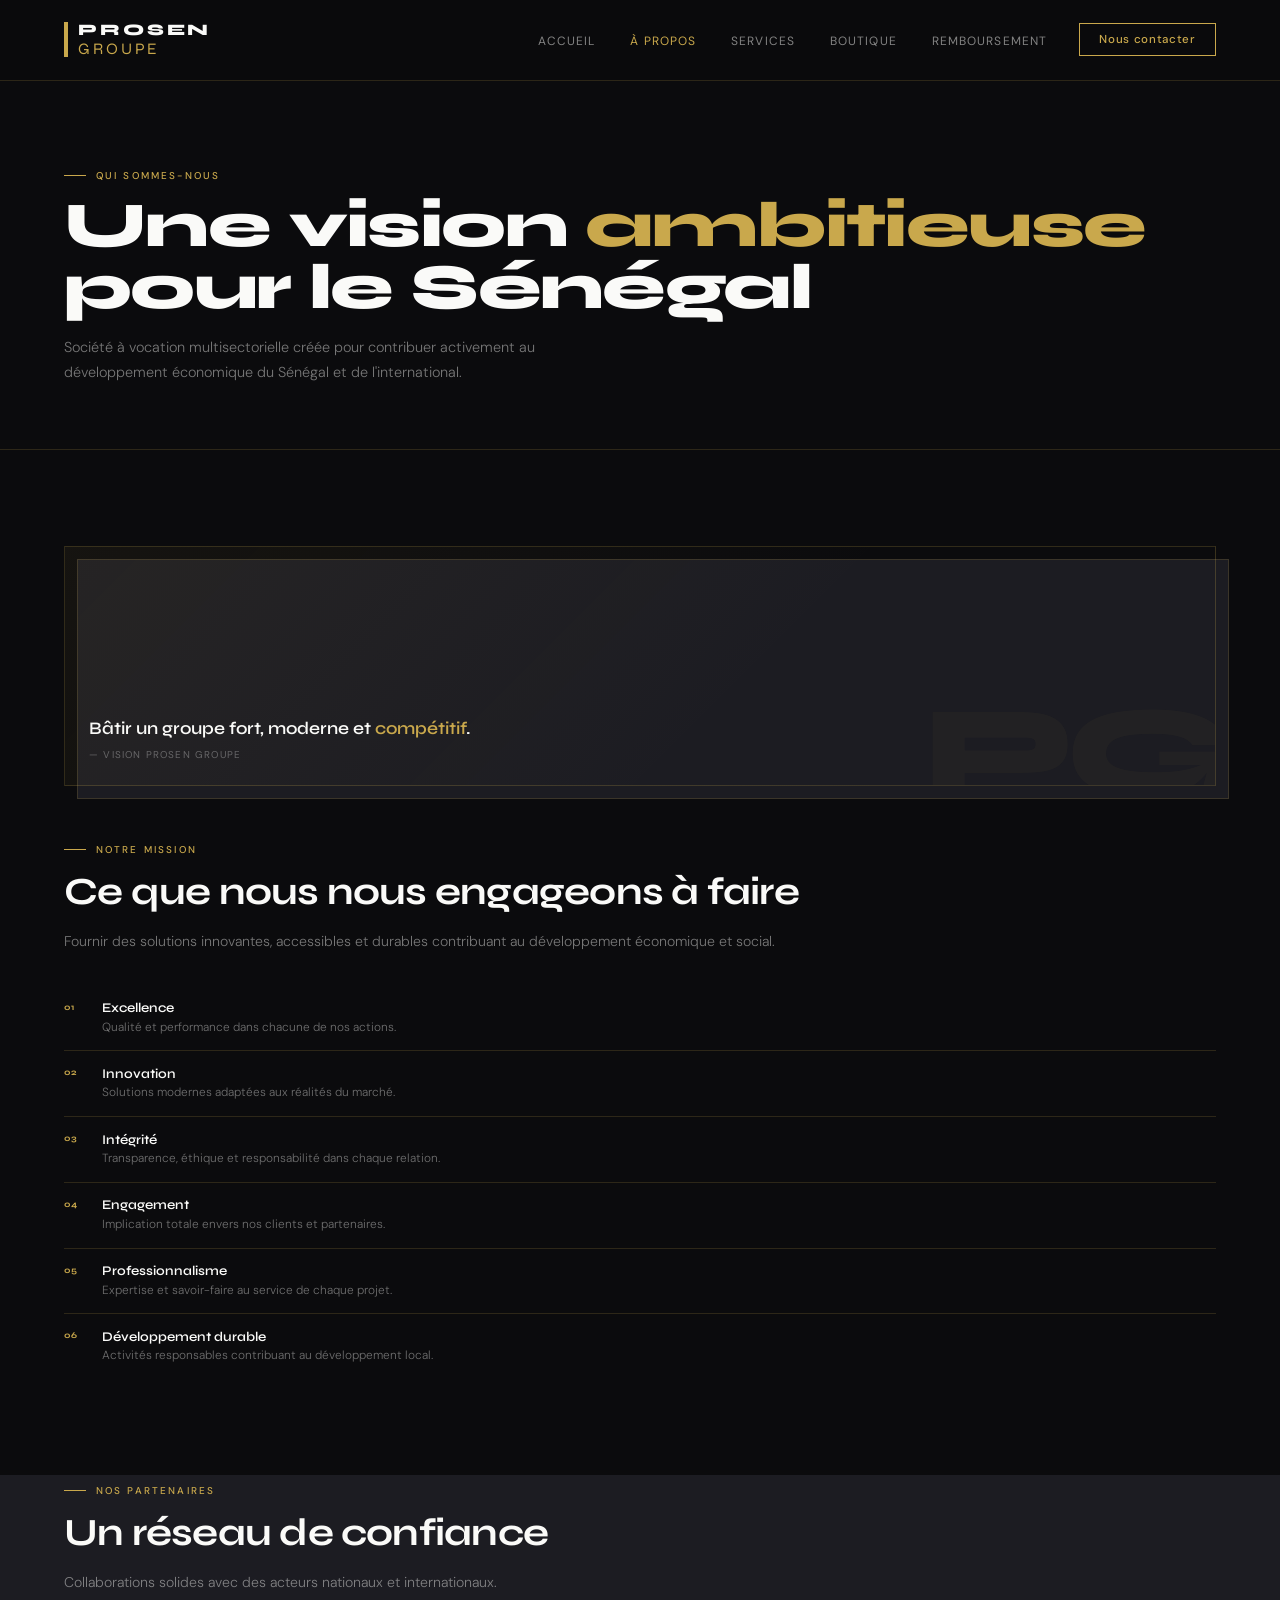
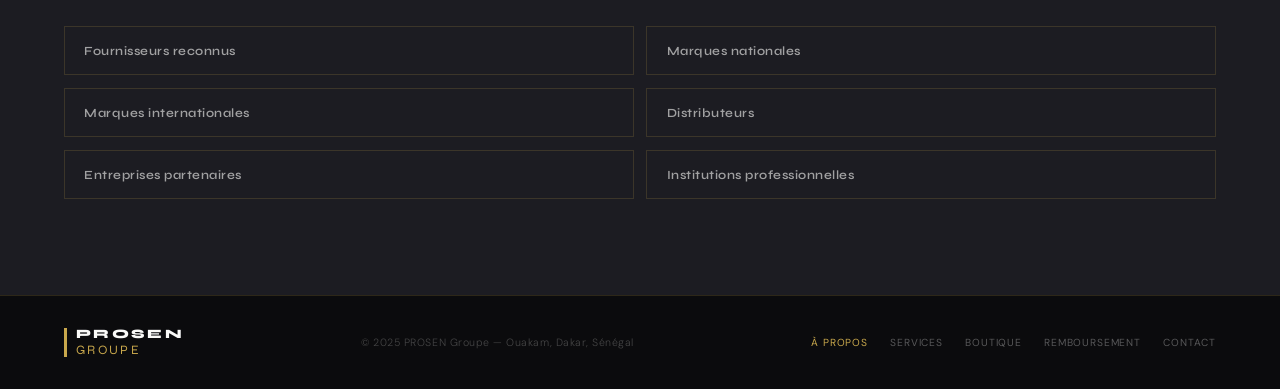
==== apropos.html @ 7b1ca3a4 "Initial commit — site web PROSEN Groupe Site multi-pages : Accueil, À propos, Services, Boutique, Re" ====
<!DOCTYPE html>
<html lang="fr">
<head>
<meta charset="UTF-8"/><meta name="viewport" content="width=device-width, initial-scale=1.0"/>
<title>PROSEN Groupe — À propos</title>
<link rel="preconnect" href="https://fonts.googleapis.com"/>
<link rel="preconnect" href="https://fonts.gstatic.com" crossorigin/>
<link href="https://fonts.googleapis.com/css2?family=Syne:wght@400;600;700;800&family=DM+Sans:opsz,wght@9..40,300;9..40,400;9..40,500&display=swap" rel="stylesheet"/>
<link rel="stylesheet" href="style.css"/>
</head>
<body>
<nav id="nav">
  <a href="index.html" class="logo-mark">
    <div class="logo-bar"></div>
    <div class="logo-text-block"><span class="logo-primary">PROSEN</span><span class="logo-secondary">GROUPE</span></div>
  </a>
  <div class="nav-right">
    <ul class="nav-links-desktop">
      <li><a href="index.html">Accueil</a></li>
      <li><a href="apropos.html" class="active">À propos</a></li>
      <li><a href="services.html">Services</a></li>
      <li><a href="boutique.html">Boutique</a></li>
      <li><a href="remboursement.html">Remboursement</a></li>
    </ul>
    <a href="contact.html" class="nav-cta">Nous contacter</a>
    <button class="burger" id="burger" type="button" aria-label="Menu"><span></span><span></span><span></span></button>
  </div>
</nav>
<div class="nav-menu" id="navMenu">
  <a href="index.html">Accueil</a>
  <a href="apropos.html" class="active">À propos</a>
  <a href="services.html">Services</a>
  <a href="boutique.html">Boutique</a>
  <a href="remboursement.html">Remboursement</a>
  <a href="contact.html" class="menu-cta">Nous contacter</a>
</div>

<main>
<div class="page-header">
  <div class="sec-label">Qui sommes-nous</div>
  <h1>Une vision <span class="accent">ambitieuse</span><br/>pour le Sénégal</h1>
  <p>Société à vocation multisectorielle créée pour contribuer activement au développement économique du Sénégal et de l'international.</p>
</div>

<section class="sec">
  <div style="position:relative;height:240px;margin-bottom:3rem">
    <div style="position:absolute;top:.8rem;left:.8rem;right:-.8rem;bottom:-.8rem;background:var(--ink2);border:.5px solid var(--bd)"></div>
    <div style="position:absolute;inset:0;background:linear-gradient(135deg,rgba(201,168,76,.06) 0%,transparent 60%);border:.5px solid rgba(201,168,76,.2);display:flex;flex-direction:column;align-items:flex-start;justify-content:flex-end;padding:1.5rem;overflow:hidden">
      <div style="position:absolute;bottom:-2rem;right:-1rem;font-family:'Syne',sans-serif;font-size:8rem;font-weight:800;color:rgba(201,168,76,.04);line-height:1;letter-spacing:-.05em">PG</div>
      <p style="font-family:'Syne',sans-serif;font-size:1.1rem;font-weight:600;line-height:1.35;color:var(--w);margin-bottom:.5rem;position:relative;z-index:1">Bâtir un groupe fort, moderne et <span style="color:var(--gold)">compétitif</span>.</p>
      <p style="font-size:.62rem;letter-spacing:.12em;text-transform:uppercase;color:rgba(250,250,248,.32);position:relative;z-index:1">— Vision PROSEN Groupe</p>
    </div>
  </div>

  <div class="sec-label">Notre mission</div>
  <h2 class="sec-title">Ce que nous nous engageons à faire</h2>
  <p class="sec-sub" style="margin-bottom:2rem">Fournir des solutions innovantes, accessibles et durables contribuant au développement économique et social.</p>

  <div class="values-list">
    <div class="value-item"><span class="value-num">01</span><div><div class="value-name">Excellence</div><div class="value-desc">Qualité et performance dans chacune de nos actions.</div></div></div>
    <div class="value-item"><span class="value-num">02</span><div><div class="value-name">Innovation</div><div class="value-desc">Solutions modernes adaptées aux réalités du marché.</div></div></div>
    <div class="value-item"><span class="value-num">03</span><div><div class="value-name">Intégrité</div><div class="value-desc">Transparence, éthique et responsabilité dans chaque relation.</div></div></div>
    <div class="value-item"><span class="value-num">04</span><div><div class="value-name">Engagement</div><div class="value-desc">Implication totale envers nos clients et partenaires.</div></div></div>
    <div class="value-item"><span class="value-num">05</span><div><div class="value-name">Professionnalisme</div><div class="value-desc">Expertise et savoir-faire au service de chaque projet.</div></div></div>
    <div class="value-item"><span class="value-num">06</span><div><div class="value-name">Développement durable</div><div class="value-desc">Activités responsables contribuant au développement local.</div></div></div>
  </div>
</section>

<section class="sec" style="background:var(--ink2);padding-top:0">
  <div class="sec-label">Nos partenaires</div>
  <h2 class="sec-title">Un réseau de confiance</h2>
  <p class="sec-sub" style="margin-bottom:2rem">Collaborations solides avec des acteurs nationaux et internationaux.</p>
  <div style="display:grid;grid-template-columns:1fr 1fr;gap:.8rem">
    <div style="border:.5px solid var(--bd);padding:1rem 1.2rem;font-family:'Syne',sans-serif;font-size:.78rem;font-weight:600;color:rgba(250,250,248,.6);letter-spacing:.04em">Fournisseurs reconnus</div>
    <div style="border:.5px solid var(--bd);padding:1rem 1.2rem;font-family:'Syne',sans-serif;font-size:.78rem;font-weight:600;color:rgba(250,250,248,.6);letter-spacing:.04em">Marques nationales</div>
    <div style="border:.5px solid var(--bd);padding:1rem 1.2rem;font-family:'Syne',sans-serif;font-size:.78rem;font-weight:600;color:rgba(250,250,248,.6);letter-spacing:.04em">Marques internationales</div>
    <div style="border:.5px solid var(--bd);padding:1rem 1.2rem;font-family:'Syne',sans-serif;font-size:.78rem;font-weight:600;color:rgba(250,250,248,.6);letter-spacing:.04em">Distributeurs</div>
    <div style="border:.5px solid var(--bd);padding:1rem 1.2rem;font-family:'Syne',sans-serif;font-size:.78rem;font-weight:600;color:rgba(250,250,248,.6);letter-spacing:.04em">Entreprises partenaires</div>
    <div style="border:.5px solid var(--bd);padding:1rem 1.2rem;font-family:'Syne',sans-serif;font-size:.78rem;font-weight:600;color:rgba(250,250,248,.6);letter-spacing:.04em">Institutions professionnelles</div>
  </div>
</section>
</main>

<footer>
  <div class="logo-mark" style="gap:9px">
    <div class="logo-bar" style="min-height:24px;width:3px"></div>
    <div class="logo-text-block">
      <span style="font-family:'Syne',sans-serif;font-weight:800;font-size:.8rem;letter-spacing:.18em;color:#FAFAF8;line-height:1">PROSEN</span>
      <span style="font-family:'Syne',sans-serif;font-weight:400;font-size:.8rem;letter-spacing:.18em;color:#C9A84C;line-height:1">GROUPE</span>
    </div>
  </div>
  <div class="footer-copy">© 2025 PROSEN Groupe — Ouakam, Dakar, Sénégal</div>
  <div class="footer-links">
    <a href="apropos.html" class="active">À propos</a>
    <a href="services.html">Services</a>
    <a href="boutique.html">Boutique</a>
    <a href="remboursement.html">Remboursement</a>
    <a href="contact.html">Contact</a>
  </div>
</footer>
<script src="nav.js"></script>
</body>
</html>
---- style.css ----
:root{
  --gold:#C9A84C;--gold-l:#E8C96A;--gold-d:#9A7A30;
  --ink:#0B0B0D;--ink2:#1C1C22;
  --w:#FAFAF8;--off:#F2F0EA;
  --bd:rgba(201,168,76,.18);
  --D:'Syne',sans-serif;--B:'DM Sans',sans-serif;
}
*,*::before,*::after{box-sizing:border-box;margin:0;padding:0}
html{scroll-behavior:smooth}
body{font-family:var(--B);background:var(--ink);color:var(--w);overflow-x:hidden;min-height:100vh;display:flex;flex-direction:column}
main{flex:1}

@keyframes fadeUp{from{opacity:0;transform:translateY(20px)}to{opacity:1;transform:none}}
@keyframes barGrow{from{transform:scaleY(0);opacity:0}to{transform:scaleY(1);opacity:1}}
.fade-up{animation:fadeUp .8s cubic-bezier(.4,0,.2,1) both}
.d1{animation-delay:.1s}.d2{animation-delay:.22s}.d3{animation-delay:.34s}

/* ── LOGO ── */
.logo-mark{display:flex;align-items:stretch;gap:10px;text-decoration:none}
.logo-bar{width:4px;background:var(--gold);flex-shrink:0;min-height:32px}
.logo-text-block{display:flex;flex-direction:column;justify-content:center;gap:3px}
.logo-primary{font-family:var(--D);font-weight:800;font-size:1rem;letter-spacing:.18em;color:var(--w);line-height:1}
.logo-secondary{font-family:var(--D);font-weight:400;font-size:1rem;letter-spacing:.18em;color:var(--gold);line-height:1}

/* ── NAV ── */
nav{position:fixed;top:0;left:0;right:0;z-index:200;background:rgba(11,11,13,.96);backdrop-filter:blur(20px);-webkit-backdrop-filter:blur(20px);border-bottom:.5px solid var(--bd);padding:1rem 1.5rem;display:flex;align-items:center;justify-content:space-between}
.nav-right{display:flex;align-items:center;gap:1rem}
.nav-cta{font-family:var(--B);font-size:.72rem;font-weight:500;letter-spacing:.06em;padding:.5rem 1.2rem;border:1px solid var(--gold);color:var(--gold);text-decoration:none;transition:all .2s}
.nav-cta:hover{background:var(--gold);color:var(--ink)}
.nav-links-desktop{display:none}
.burger{width:44px;height:44px;display:flex;flex-direction:column;justify-content:center;gap:5px;cursor:pointer;padding:8px;border:none;background:transparent;touch-action:manipulation;-webkit-tap-highlight-color:transparent;flex-shrink:0}
.burger span{display:block;height:1.5px;background:var(--w);transition:all .3s;transform-origin:center;pointer-events:none}
.burger.open span:nth-child(1){transform:translateY(6.5px) rotate(45deg)}
.burger.open span:nth-child(2){opacity:0;transform:scaleX(0)}
.burger.open span:nth-child(3){transform:translateY(-6.5px) rotate(-45deg)}
.nav-menu{position:fixed;top:0;left:0;right:0;bottom:0;background:#0B0B0D;z-index:198;display:flex;flex-direction:column;align-items:center;justify-content:center;gap:2rem;transform:translateX(100%);transition:transform .35s cubic-bezier(.4,0,.2,1)}
.nav-menu.open{transform:none}
.nav-menu a{font-family:var(--D);font-weight:700;font-size:1.6rem;letter-spacing:.1em;color:rgba(250,250,248,.7);text-decoration:none;transition:color .2s}
.nav-menu a:hover,.nav-menu a.active{color:var(--gold)}
.nav-menu .menu-cta{margin-top:.5rem;padding:.8rem 2.2rem;border:1px solid var(--gold);color:var(--gold);font-size:.9rem;font-family:var(--B);font-weight:500;letter-spacing:.08em;text-decoration:none;transition:all .2s}
.nav-menu .menu-cta:hover{background:var(--gold);color:var(--ink)}
.nav-links-desktop a.active{color:var(--gold)}

/* ── PAGE HEADER ── */
.page-header{padding:9rem 1.5rem 3rem;border-bottom:.5px solid var(--bd)}
.page-header .sec-label{margin-bottom:.8rem}
.page-header h1{font-family:var(--D);font-weight:800;font-size:clamp(2.4rem,9vw,4rem);line-height:.97;letter-spacing:-.025em;margin-bottom:1rem}
.page-header h1 .accent{color:var(--gold)}
.page-header p{font-size:.9rem;font-weight:300;color:rgba(250,250,248,.45);max-width:480px;line-height:1.75}

/* ── SECTIONS ── */
.sec{padding:4rem 1.5rem}
.sec-label{display:inline-flex;align-items:center;gap:.6rem;font-size:.62rem;font-weight:500;letter-spacing:.22em;text-transform:uppercase;color:var(--gold);margin-bottom:1rem}
.sec-label::before{content:'';width:22px;height:1px;background:var(--gold)}
.sec-title{font-family:var(--D);font-weight:700;font-size:clamp(1.7rem,6vw,2.4rem);line-height:1.06;letter-spacing:-.02em;margin-bottom:1rem}
.sec-sub{font-size:.88rem;font-weight:300;color:rgba(250,250,248,.45);line-height:1.75}

/* ── SERVICES GRID ── */
.services-grid,.services-row2{display:grid;grid-template-columns:1fr 1fr;border:.5px solid var(--bd)}
.services-row2{border-top:none}
.service-card{padding:1.8rem 1.4rem;border-right:.5px solid var(--bd);position:relative;overflow:hidden;transition:background .3s}
.service-card:nth-child(2n){border-right:none}
.service-card:not(:nth-last-child(-n+2)){border-bottom:.5px solid var(--bd)}
.service-card::after{content:'';position:absolute;bottom:0;left:0;right:0;height:2px;background:var(--gold);transform:scaleX(0);transform-origin:left;transition:transform .4s cubic-bezier(.4,0,.2,1)}
.service-card:hover::after{transform:scaleX(1)}
.service-card:hover{background:rgba(201,168,76,.04)}
.service-num{font-family:var(--D);font-size:.55rem;font-weight:700;letter-spacing:.16em;color:var(--gold);margin-bottom:1.2rem}
.service-icon{width:28px;height:28px;margin-bottom:.9rem;color:rgba(250,250,248,.28)}
.service-icon svg{width:100%;height:100%}
.service-name{font-family:var(--D);font-size:.8rem;font-weight:600;line-height:1.25;color:var(--w)}

/* ── VALUES LIST ── */
.values-list{margin-top:1.8rem}
.value-item{display:flex;gap:1rem;padding:.9rem 0;border-bottom:.5px solid var(--bd)}
.value-item:last-child{border-bottom:none}
.value-num{font-family:var(--D);font-size:.55rem;font-weight:700;color:var(--gold);letter-spacing:.12em;padding-top:.1rem;min-width:22px}
.value-name{font-family:var(--D);font-size:.83rem;font-weight:600;margin-bottom:.1rem}
.value-desc{font-size:.74rem;font-weight:300;color:rgba(250,250,248,.42);line-height:1.55}

/* ── SECTEURS ── */
.secteurs-grid{display:grid;grid-template-columns:1fr;gap:.8rem;margin-top:2rem}
.secteur-card{background:var(--ink2);border:.5px solid var(--bd);padding:1.4rem;transition:all .25s;display:flex;align-items:flex-start;gap:1rem}
.secteur-card:hover{border-color:var(--gold);transform:translateY(-2px)}
.secteur-icon{width:18px;height:18px;flex-shrink:0;margin-top:.2rem;color:var(--gold)}
.secteur-icon svg{width:100%;height:100%}
.secteur-name{font-family:var(--D);font-size:.88rem;font-weight:700;color:var(--w);margin-bottom:.3rem;line-height:1.2}
.secteur-desc{font-size:.75rem;font-weight:300;color:rgba(250,250,248,.4);line-height:1.6}

/* ── CONTACT ── */
.contact-detail{display:flex;gap:1rem;align-items:flex-start;padding:1.1rem 0;border-bottom:.5px solid var(--bd)}
.contact-detail:last-child{border-bottom:none}
.contact-icon{width:32px;height:32px;flex-shrink:0;border:.5px solid var(--bd);display:flex;align-items:center;justify-content:center;color:var(--gold)}
.contact-icon svg{width:14px;height:14px}
.contact-key{font-size:.6rem;letter-spacing:.13em;text-transform:uppercase;color:rgba(250,250,248,.32);margin-bottom:.2rem}
.contact-val{font-size:.86rem;color:var(--w)}
.contact-val a{color:var(--w);text-decoration:none;transition:color .2s}
.contact-val a:hover{color:var(--gold)}
.form-group{margin-bottom:.85rem}
.form-group label{display:block;font-size:.6rem;letter-spacing:.13em;text-transform:uppercase;color:rgba(250,250,248,.32);margin-bottom:.38rem}
.form-group input,.form-group textarea,.form-group select{width:100%;background:rgba(255,255,255,.03);border:.5px solid var(--bd);color:var(--w);font-family:var(--B);font-size:.88rem;font-weight:300;padding:.85rem 1rem;outline:none;transition:border-color .2s;appearance:none;-webkit-appearance:none;border-radius:0}
.form-group input::placeholder,.form-group textarea::placeholder{color:rgba(250,250,248,.18)}
.form-group input:focus,.form-group textarea:focus,.form-group select:focus{border-color:var(--gold)}
.form-group select option{background:var(--ink2);color:var(--w)}
.form-group textarea{height:100px;resize:none}
.form-submit{width:100%;padding:.95rem;background:var(--gold);color:var(--ink);font-family:var(--B);font-weight:500;font-size:.85rem;letter-spacing:.07em;text-transform:uppercase;border:none;cursor:pointer;transition:background .2s}
.form-submit:hover{background:var(--gold-l)}

/* ── POLITIQUE ── */
.politique-intro{border-left:2px solid var(--gold);padding:.8rem 1.2rem;margin-bottom:2rem}
.politique-intro p{font-size:.8rem;font-weight:300;color:rgba(250,250,248,.5);line-height:1.72}
.politique-article{padding:1.2rem 0;border-bottom:.5px solid var(--bd)}
.politique-article:last-child{border-bottom:none}
.art-num{font-family:var(--D);font-size:.55rem;font-weight:700;letter-spacing:.16em;color:var(--gold);margin-bottom:.5rem}
.art-title{font-family:var(--D);font-size:.88rem;font-weight:600;margin-bottom:.6rem;color:var(--w)}
.art-body{font-size:.78rem;font-weight:300;color:rgba(250,250,248,.45);line-height:1.75}
.art-body ul{padding-left:1rem;margin-top:.4rem}
.art-body li{margin-bottom:.3rem}
.art-body li::marker{color:var(--gold)}

/* ── BOUTIQUE ── */
.boutique-box{border:.5px solid var(--bd);position:relative;overflow:hidden;padding:4rem 1.5rem;text-align:center;margin-top:2rem}
.boutique-box::before{content:'';position:absolute;inset:0;background-image:linear-gradient(rgba(201,168,76,.03) 1px,transparent 1px),linear-gradient(90deg,rgba(201,168,76,.03) 1px,transparent 1px);background-size:40px 40px;pointer-events:none}
.boutique-icon{width:44px;height:44px;margin:0 auto 1.6rem;color:rgba(201,168,76,.4);position:relative;z-index:1}
.boutique-icon svg{width:100%;height:100%}
.boutique-badge{position:relative;z-index:1;display:inline-block;border:.5px solid rgba(201,168,76,.32);color:var(--gold);font-family:var(--D);font-size:.58rem;font-weight:700;letter-spacing:.28em;text-transform:uppercase;padding:.4rem 1.1rem;margin-bottom:1.6rem}
.boutique-title{position:relative;z-index:1;font-family:var(--D);font-size:clamp(1.5rem,5vw,2.2rem);font-weight:800;color:var(--w);letter-spacing:-.02em;margin-bottom:.9rem;line-height:1.1}
.boutique-desc{position:relative;z-index:1;font-size:.85rem;font-weight:300;color:rgba(250,250,248,.4);max-width:400px;margin:0 auto 2rem;line-height:1.75}
.boutique-form{position:relative;z-index:1;display:flex;flex-wrap:wrap;gap:.5rem;max-width:400px;margin:0 auto}
.boutique-form input{flex:1;min-width:200px;background:rgba(255,255,255,.04);border:.5px solid var(--bd);color:var(--w);font-family:var(--B);font-size:.85rem;font-weight:300;padding:.8rem 1rem;outline:none;border-radius:0;-webkit-appearance:none;transition:border-color .2s}
.boutique-form input:focus{border-color:var(--gold)}
.boutique-form input::placeholder{color:rgba(250,250,248,.22)}
.boutique-form button{background:var(--gold);color:var(--ink);font-family:var(--B);font-weight:500;font-size:.8rem;letter-spacing:.07em;text-transform:uppercase;border:none;padding:.8rem 1.4rem;cursor:pointer;transition:background .2s;white-space:nowrap}
.boutique-form button:hover{background:var(--gold-l)}
.boutique-confirm{display:none;position:relative;z-index:1;margin-top:1rem;font-size:.8rem;color:var(--gold);letter-spacing:.05em}

/* ── STATS ── */
.stats-bar{display:grid;grid-template-columns:1fr 1fr;border-top:.5px solid var(--bd);border-bottom:.5px solid var(--bd)}
.stat-item{padding:1.5rem;border-right:.5px solid var(--bd);border-bottom:.5px solid var(--bd)}
.stat-item:nth-child(2){border-right:none}
.stat-item:nth-child(3){border-bottom:none}
.stat-item:nth-child(4){border-right:none;border-bottom:none}
.stat-num{font-family:var(--D);font-size:2rem;font-weight:700;color:var(--gold);line-height:1;margin-bottom:.25rem}
.stat-label{font-size:.65rem;font-weight:400;letter-spacing:.08em;text-transform:uppercase;color:rgba(250,250,248,.35)}

/* ── HERO (accueil) ── */
.hero{min-height:100svh;padding:80px 1.5rem 3rem;display:flex;flex-direction:column;justify-content:center;position:relative;overflow:hidden}
.hero::before{content:'';position:absolute;top:-150px;right:-150px;width:500px;height:500px;border-radius:50%;background:radial-gradient(circle,rgba(201,168,76,.08) 0%,transparent 70%);pointer-events:none}
.hero-grid{position:absolute;inset:0;background-image:linear-gradient(rgba(201,168,76,.03) 1px,transparent 1px),linear-gradient(90deg,rgba(201,168,76,.03) 1px,transparent 1px);background-size:60px 60px;pointer-events:none}
.hero-inner{position:relative;z-index:1}
.hero-title{font-family:var(--D);font-weight:800;font-size:clamp(2.8rem,12vw,4.5rem);line-height:.97;letter-spacing:-.025em;margin-bottom:1.5rem}
.hero-title .accent{color:var(--gold);display:block}
.hero-desc{font-size:.95rem;font-weight:300;line-height:1.78;color:rgba(250,250,248,.55);margin-bottom:2.2rem;max-width:520px}
.hero-actions{display:flex;flex-direction:column;gap:.9rem}
.btn-primary{padding:1rem 1.8rem;background:var(--gold);color:var(--ink);font-family:var(--B);font-weight:500;font-size:.88rem;letter-spacing:.04em;border:none;cursor:pointer;text-align:center;text-decoration:none;display:inline-block;transition:background .2s}
.btn-primary:hover{background:var(--gold-l)}
.btn-ghost{padding:1rem 1.8rem;color:rgba(250,250,248,.6);font-family:var(--B);font-size:.88rem;text-align:center;display:inline-flex;align-items:center;gap:.5rem;text-decoration:none;border:.5px solid var(--bd);transition:color .2s,border-color .2s}
.btn-ghost:hover{color:var(--gold);border-color:var(--gold)}
.hero-logo-display{display:flex;align-items:stretch;gap:18px;margin-top:3rem;padding-top:2rem;border-top:.5px solid var(--bd)}
.hero-logo-bar{width:5px;background:var(--gold);animation:barGrow .9s cubic-bezier(.4,0,.2,1) both .3s;transform-origin:top}
.hero-logo-words{display:flex;flex-direction:column;justify-content:center;gap:8px}
.hero-logo-prosen{font-family:var(--D);font-weight:800;font-size:clamp(2.2rem,10vw,3.5rem);letter-spacing:.14em;color:var(--w);line-height:1;animation:fadeUp .9s both .4s}
.hero-logo-rule{height:.5px;background:rgba(201,168,76,.3)}
.hero-logo-group{font-family:var(--D);font-weight:400;font-size:clamp(2.2rem,10vw,3.5rem);letter-spacing:.14em;color:var(--gold);line-height:1;animation:fadeUp .9s both .55s}

/* ── FOOTER ── */
footer{border-top:.5px solid var(--bd);padding:2rem 1.5rem;display:flex;flex-direction:column;align-items:center;gap:1rem;text-align:center}
.footer-copy{font-size:.66rem;font-weight:300;color:rgba(250,250,248,.24);letter-spacing:.05em}
.footer-links{display:flex;gap:1.4rem;flex-wrap:wrap;justify-content:center}
.footer-links a{font-size:.64rem;color:rgba(250,250,248,.32);text-decoration:none;letter-spacing:.08em;text-transform:uppercase;transition:color .2s}
.footer-links a:hover,.footer-links a.active{color:var(--gold)}

/* ── RESPONSIVE ── */
@media(min-width:640px){
  .page-header{padding:9rem 3rem 3rem}
  .sec{padding:5rem 3rem}
  .stats-bar{grid-template-columns:repeat(4,1fr)}
  .stat-item{border-bottom:none}
  .stat-item:nth-child(2){border-right:.5px solid var(--bd)}
  .stat-item:nth-child(3){border-bottom:none}
  .secteurs-grid{grid-template-columns:1fr 1fr}
  .hero{padding:80px 3rem 3rem}
  .hero-actions{flex-direction:row}
  footer{flex-direction:row;justify-content:space-between;text-align:left}
}

@media(min-width:1024px){
  nav{padding:1.4rem 4rem}
  .burger{display:none}
  .nav-links-desktop{display:flex;gap:2.2rem;list-style:none}
  .nav-links-desktop a{font-family:var(--B);font-size:.75rem;font-weight:400;letter-spacing:.09em;text-transform:uppercase;color:rgba(250,250,248,.5);text-decoration:none;transition:color .2s}
  .nav-links-desktop a:hover,.nav-links-desktop a.active{color:var(--gold)}
  .nav-right{gap:2rem}
  .page-header{padding:10rem 4rem 4rem}
  .sec{padding:6rem 4rem}
  .services-grid,.services-row2{grid-template-columns:repeat(4,1fr)}
  .service-card{border-right:.5px solid var(--bd);border-bottom:none}
  .service-card:nth-child(2n){border-right:.5px solid var(--bd)}
  .service-card:last-child{border-right:none}
  .services-row2 .service-card{border-bottom:none}
  .services-row2 .service-card:last-child{border-right:none}
  .service-card:not(:nth-last-child(-n+2)){border-bottom:none}
  .secteurs-grid{grid-template-columns:repeat(3,1fr)}
  .stats-bar{padding:2.5rem 4rem}
  .stat-item{padding:0 3rem}
  .stat-item:first-child{padding-left:0}
  .stat-item:last-child{border-right:none}
  .stat-num{font-size:2.4rem}
  .hero{min-height:100vh;padding:8rem 4rem 4rem;display:grid;grid-template-columns:1fr 1fr;align-items:center}
  .hero-inner{display:contents}
  .hero-left{position:relative;z-index:1}
  .hero-title{font-size:clamp(3rem,5.5vw,5rem)}
  .hero-actions{flex-direction:row}
  .hero-logo-display{margin-top:0;padding-top:0;border-top:none;justify-content:center;align-items:stretch;gap:28px}
  .hero-logo-prosen,.hero-logo-group{font-size:clamp(3rem,5vw,4.6rem)}
  footer{padding:2rem 4rem;flex-direction:row;text-align:left}
  .contact-grid{display:grid;grid-template-columns:1fr 1fr;gap:8rem;align-items:start}
  .politique-grid{display:grid;grid-template-columns:1fr 1fr;gap:0;border:.5px solid var(--bd)}
  .politique-grid .politique-article{padding:1.6rem;border-right:.5px solid var(--bd);border-bottom:.5px solid var(--bd);border-top:none;border-left:none}
  .politique-grid .politique-article:nth-child(2n){border-right:none}
  .politique-grid .politique-article:nth-last-child(-n+2){border-bottom:none}
  .politique-intro{margin-bottom:0;padding:2rem 4rem}
}
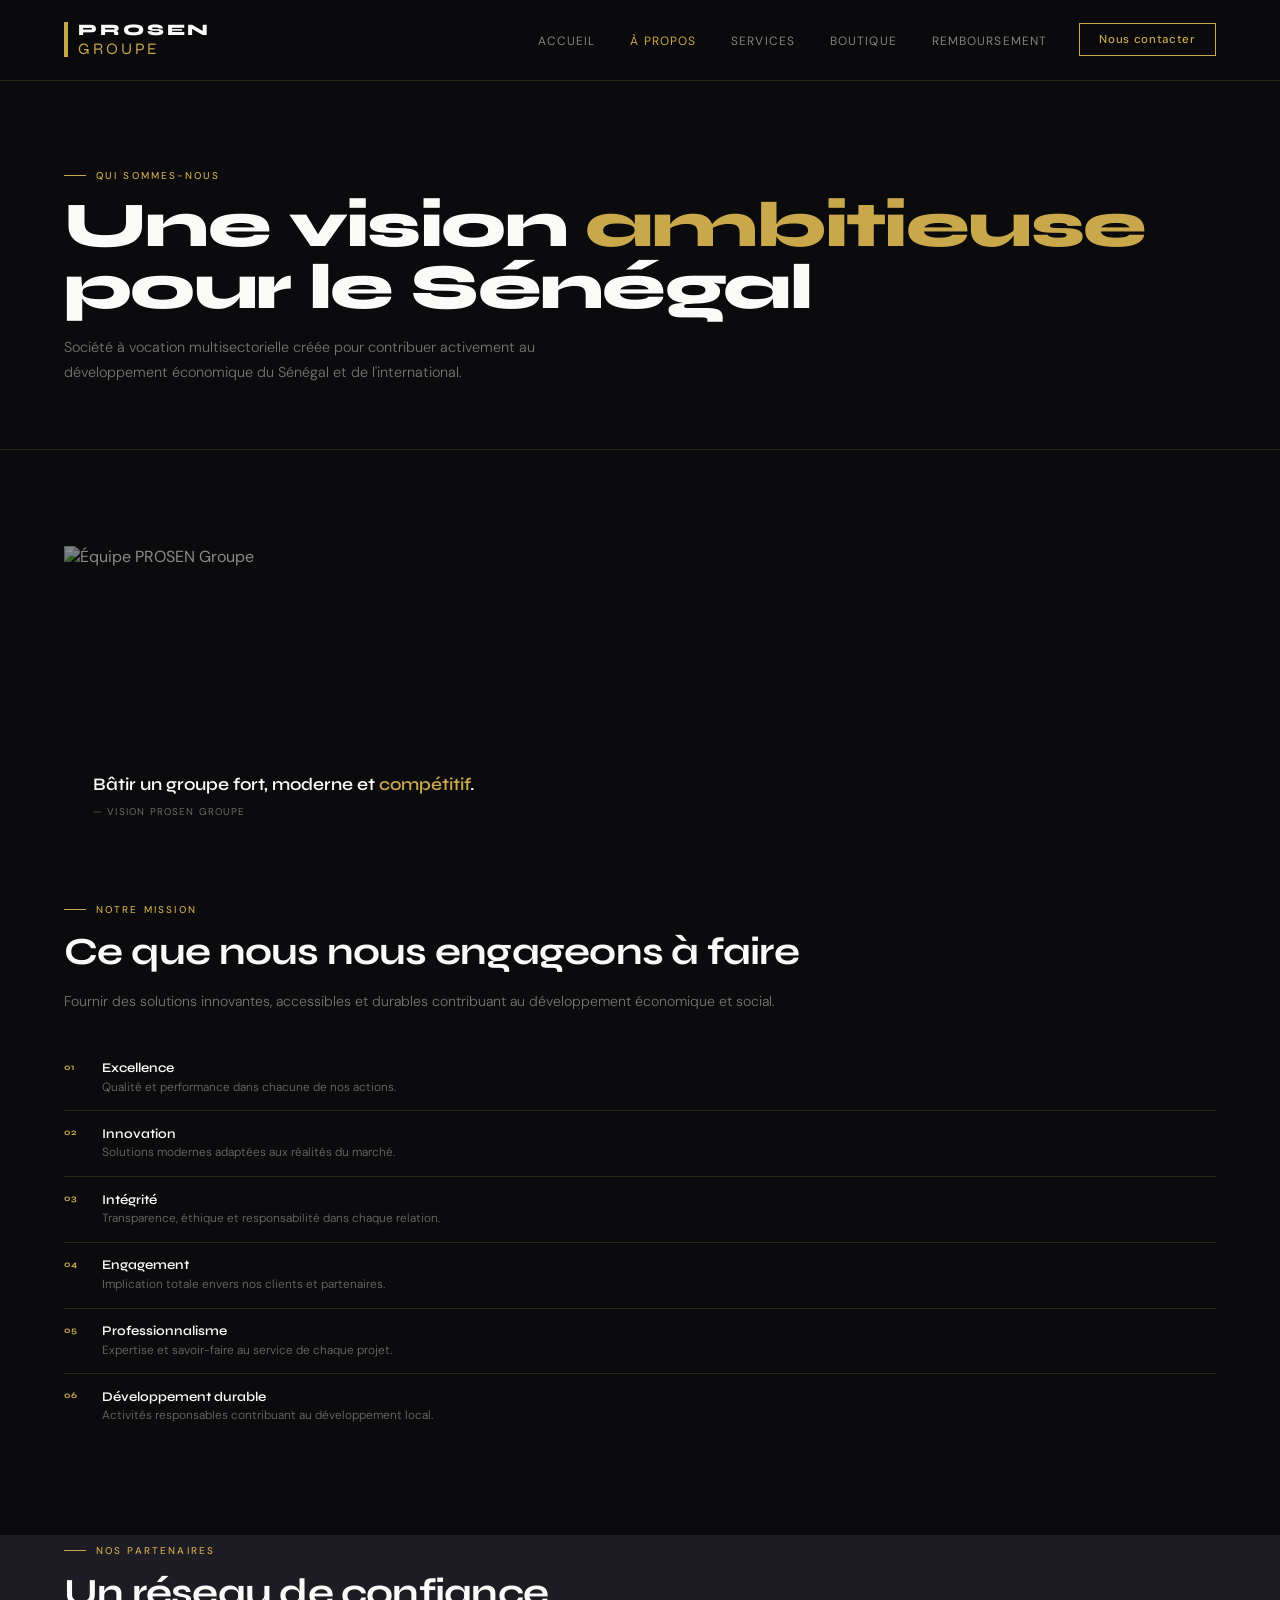
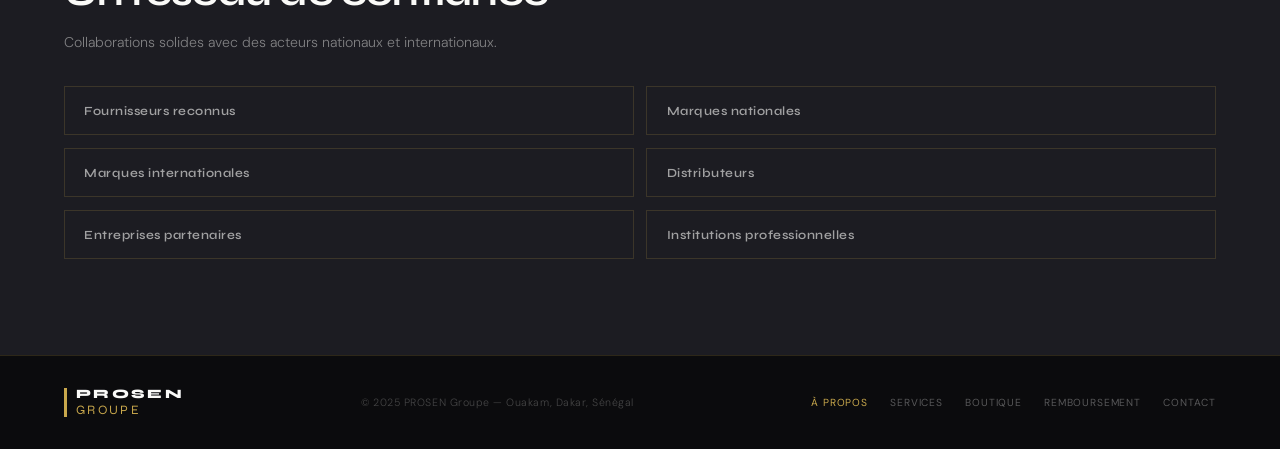
==== commit 1f520aa5: "Ajout d'images professionnelles sur 3 pages Hero accueil, bloc visuel À propos, bannière Services.  " ====
--- a/apropos.html
+++ b/apropos.html
@@ -43,12 +43,11 @@
 </div>
 
 <section class="sec">
-  <div style="position:relative;height:240px;margin-bottom:3rem">
-    <div style="position:absolute;top:.8rem;left:.8rem;right:-.8rem;bottom:-.8rem;background:var(--ink2);border:.5px solid var(--bd)"></div>
-    <div style="position:absolute;inset:0;background:linear-gradient(135deg,rgba(201,168,76,.06) 0%,transparent 60%);border:.5px solid rgba(201,168,76,.2);display:flex;flex-direction:column;align-items:flex-start;justify-content:flex-end;padding:1.5rem;overflow:hidden">
-      <div style="position:absolute;bottom:-2rem;right:-1rem;font-family:'Syne',sans-serif;font-size:8rem;font-weight:800;color:rgba(201,168,76,.04);line-height:1;letter-spacing:-.05em">PG</div>
-      <p style="font-family:'Syne',sans-serif;font-size:1.1rem;font-weight:600;line-height:1.35;color:var(--w);margin-bottom:.5rem;position:relative;z-index:1">Bâtir un groupe fort, moderne et <span style="color:var(--gold)">compétitif</span>.</p>
-      <p style="font-size:.62rem;letter-spacing:.12em;text-transform:uppercase;color:rgba(250,250,248,.32);position:relative;z-index:1">— Vision PROSEN Groupe</p>
+  <div style="position:relative;height:300px;margin-bottom:3rem;overflow:hidden">
+    <img src="https://images.unsplash.com/photo-1521737852567-6949f3f9f2b5?w=900&q=80&auto=format&fit=crop" alt="Équipe PROSEN Groupe" style="width:100%;height:100%;object-fit:cover;object-position:center;display:block;filter:brightness(.55)"/>
+    <div style="position:absolute;inset:0;background:linear-gradient(to top,rgba(11,11,13,.9) 0%,transparent 60%);display:flex;flex-direction:column;align-items:flex-start;justify-content:flex-end;padding:1.8rem">
+      <p style="font-family:'Syne',sans-serif;font-size:1.1rem;font-weight:600;line-height:1.35;color:var(--w);margin-bottom:.5rem">Bâtir un groupe fort, moderne et <span style="color:var(--gold)">compétitif</span>.</p>
+      <p style="font-size:.62rem;letter-spacing:.12em;text-transform:uppercase;color:rgba(250,250,248,.4)">— Vision PROSEN Groupe</p>
     </div>
   </div>
 
